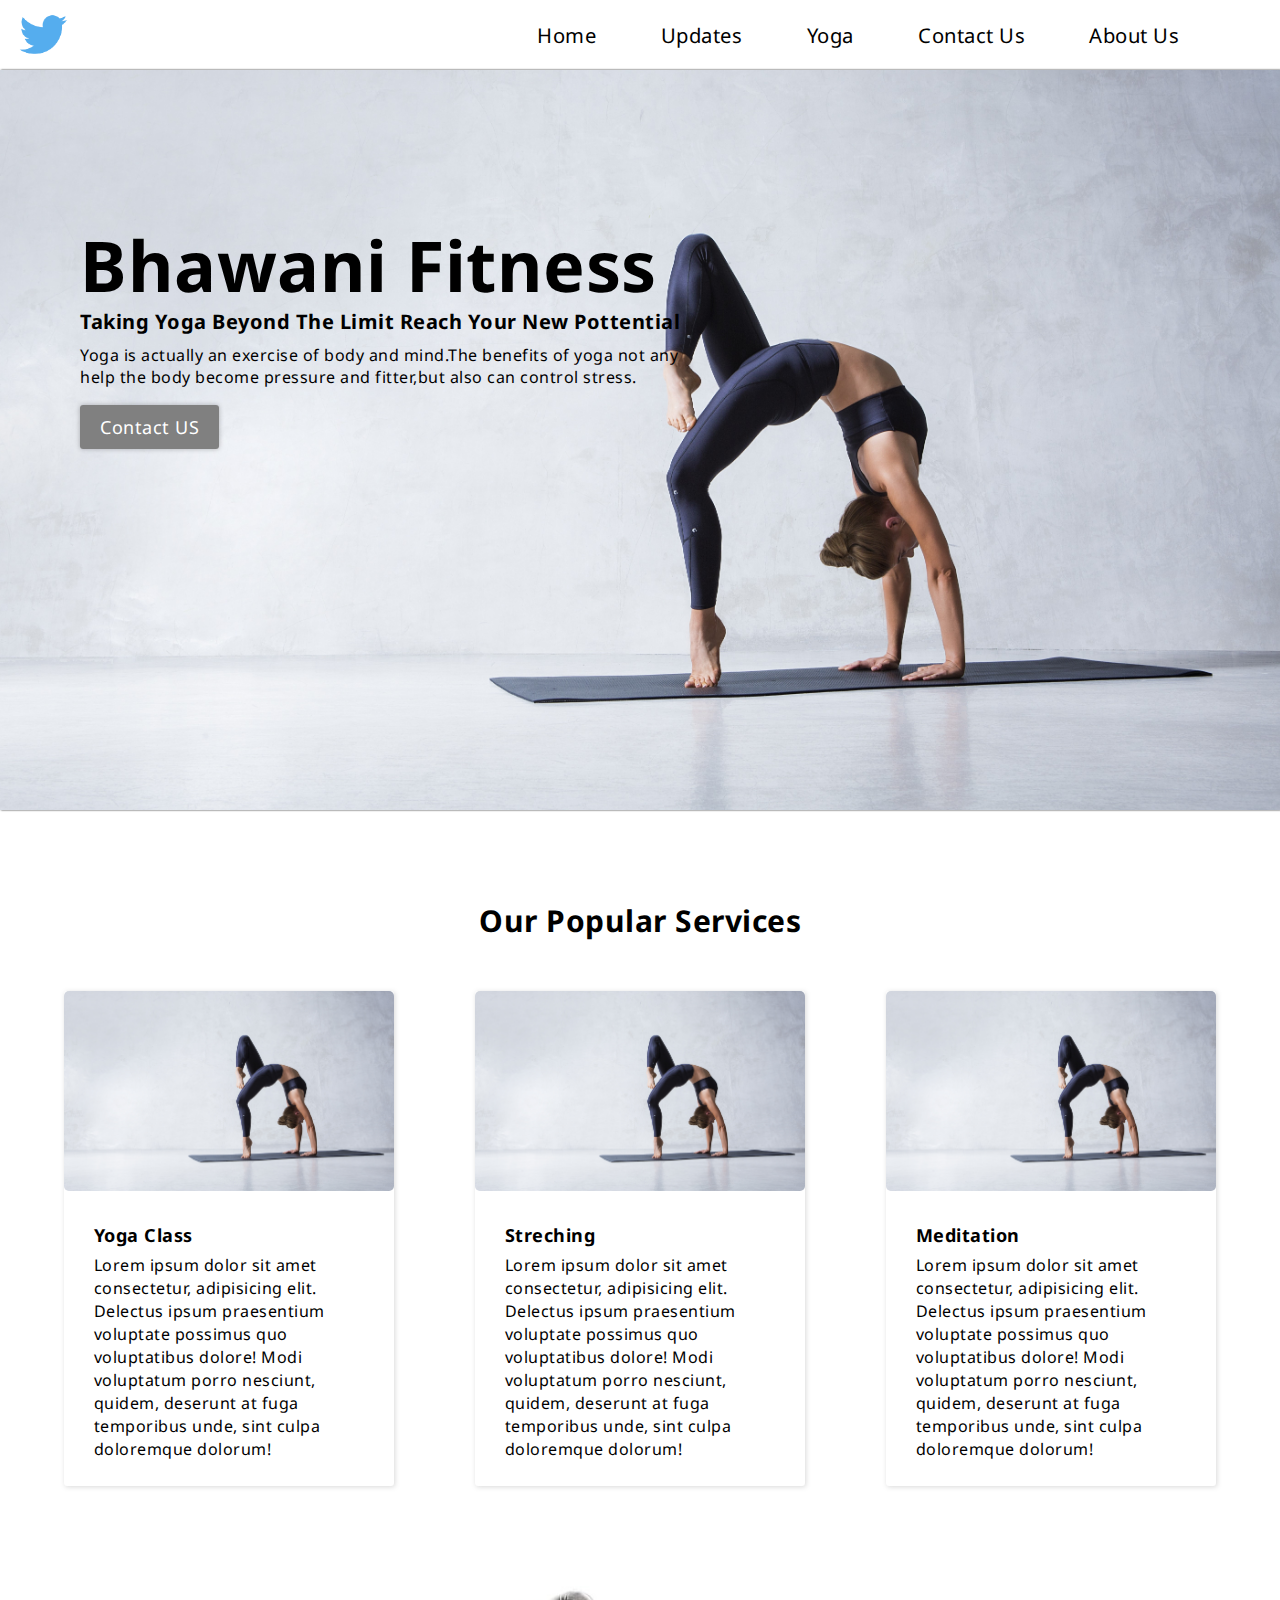
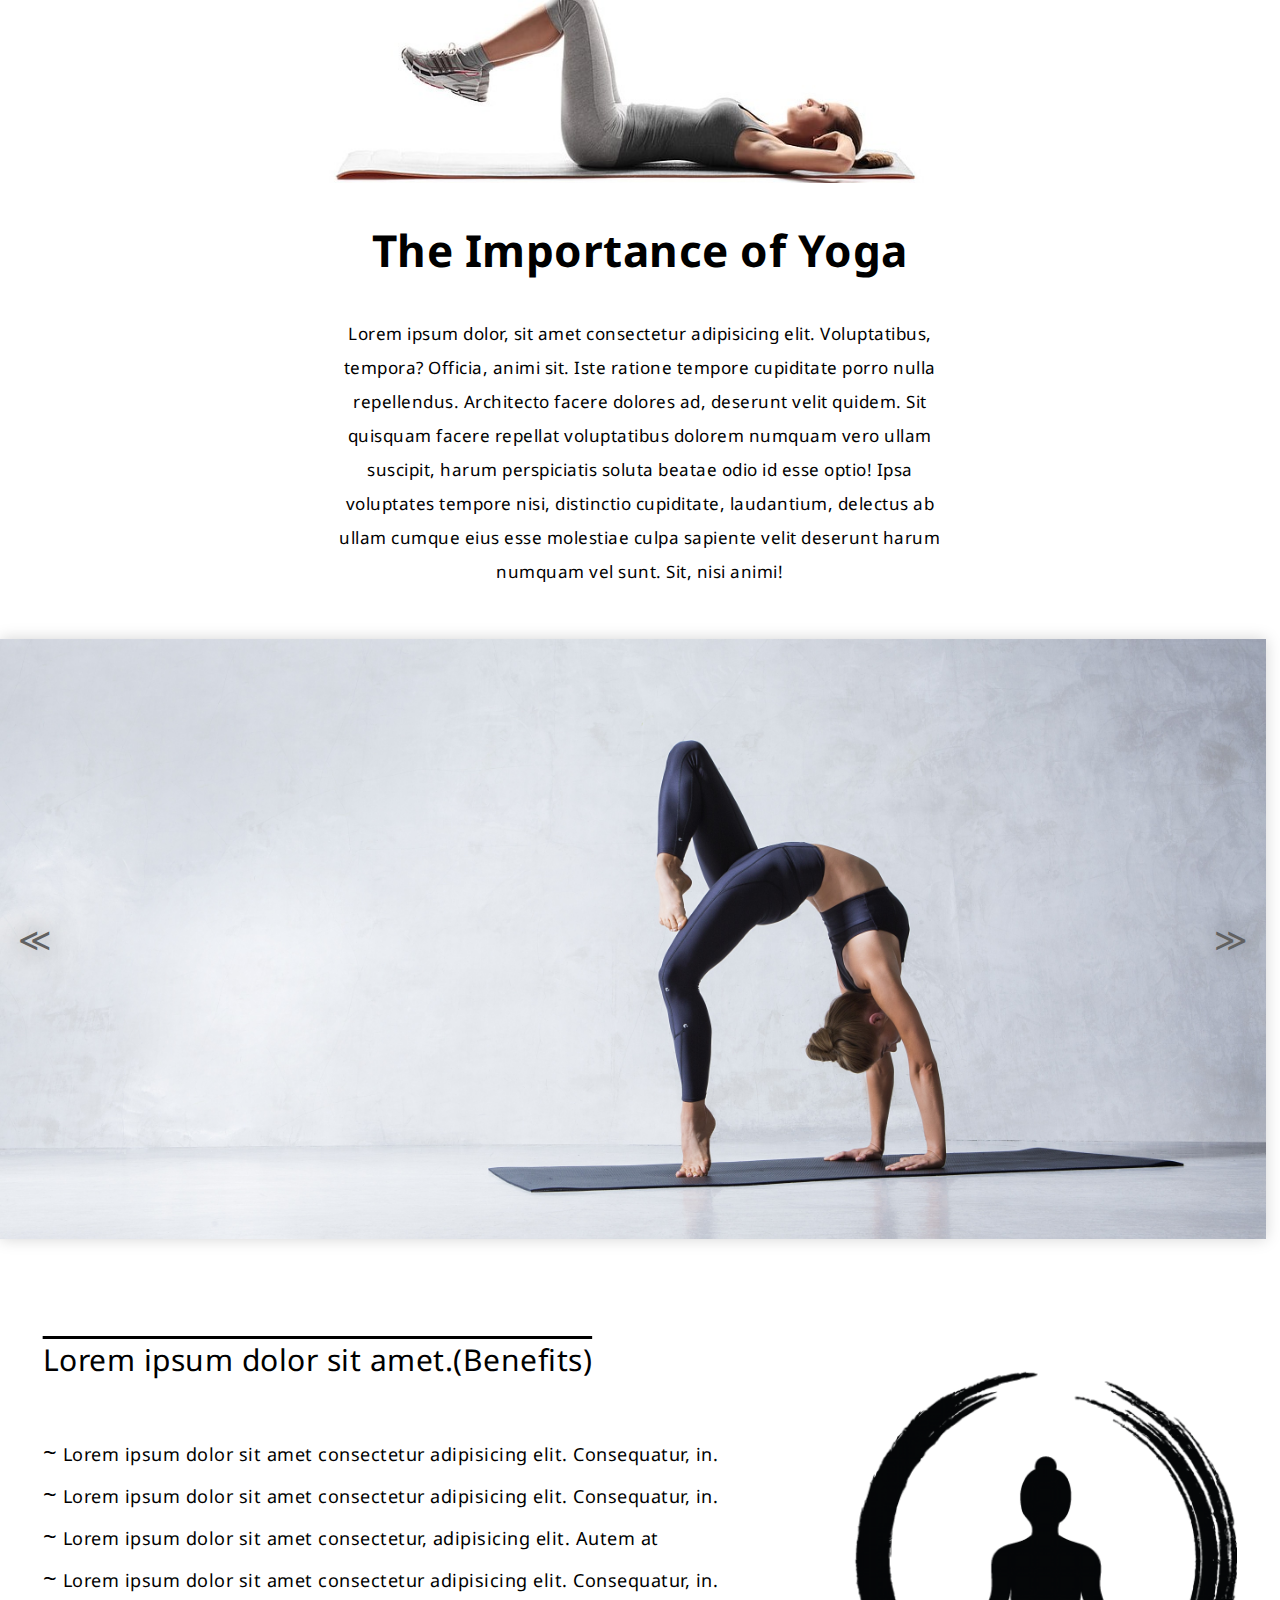
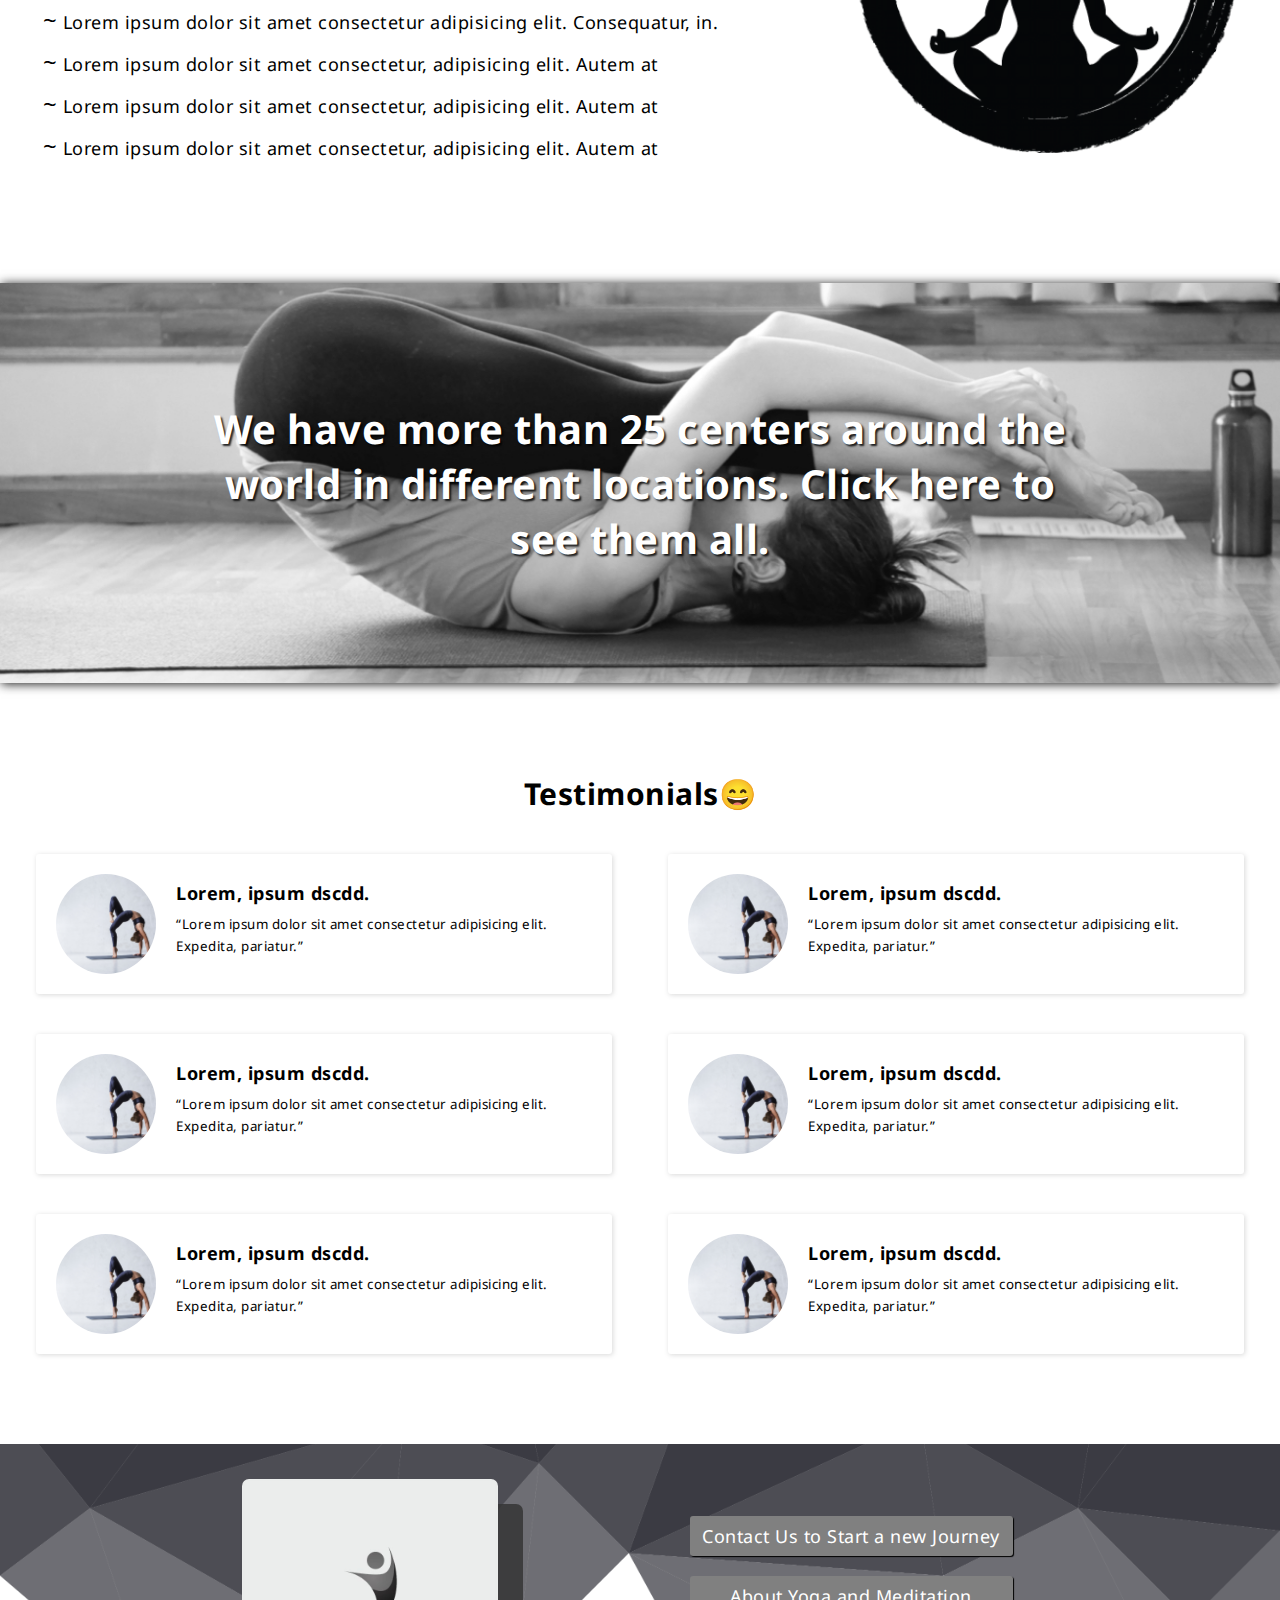
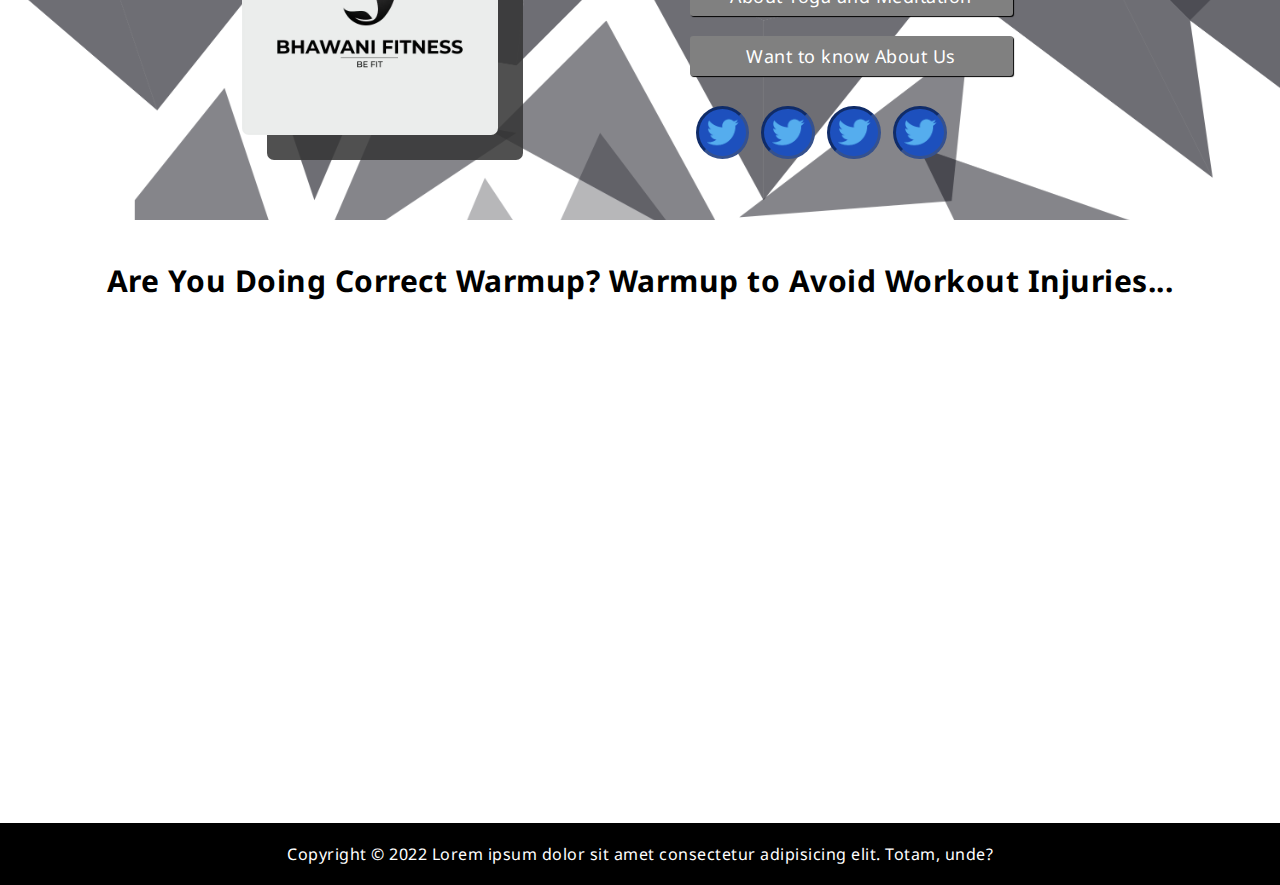
==== index.html @ 0463dc95 "first commit" ====
<!DOCTYPE html>
<html lang="en">
  <head>
    <meta charset="UTF-8" />
    <meta http-equiv="X-UA-Compatible" content="IE=edge" />
    <meta name="viewport" content="width=device-width, initial-scale=1.0" />
    <title>Bhawani Fitness | Home</title>
    <link rel="stylesheet" href="style.css" />
  </head>
  <body>
    <!-- navBar -->
    <nav class="nav">
      <img src="/images/logo.png" width="70" alt="logo" />
      <div class="nav-links">
        <a href="#">Home</a>
        <a href="/Posts/posts.html">Updates</a>
        <a href="/aboutyoga/aboutyoga.html">Yoga</a>
        <a href="/contactus/contactus.html">Contact Us</a>
        <a href="/aboutus/aboutus.html">About Us</a>
      </div>
      <img id="burger" src="/images/hamburger.png" alt="hamburger" />
    </nav>
    <!-- hero -->
    <section class="home-hero">
      <div class="home-hero-heading">
        <h2>Bhawani Fitness</h2>
        <h3>Taking Yoga Beyond The Limit Reach Your New Pottential</h3>
        <p>
          Yoga is actually an exercise of body and mind.The benefits of yoga not
          any help the body become pressure and fitter,but also can control
          stress.
        </p>
        <a href="/contactus/contactus.html">Contact US</a>
      </div>
    </section>
    <!-- services -->
    <section class="home-services">
      <h3>Our Popular Services</h3>
      <div class="home-services-boxes">
        <div class="home-service-box">
          <img src="/images/herox.jpg" alt="img" />
          <div>
            <h6>Yoga Class</h6>
            <p>
              Lorem ipsum dolor sit amet consectetur, adipisicing elit. Delectus
              ipsum praesentium voluptate possimus quo voluptatibus dolore! Modi
              voluptatum porro nesciunt, quidem, deserunt at fuga temporibus
              unde, sint culpa doloremque dolorum!
            </p>
          </div>
        </div>
        <div class="home-service-box">
          <img src="/images/herox.jpg" alt="img" />
          <div>
            <h6>Streching</h6>
            <p>
              Lorem ipsum dolor sit amet consectetur, adipisicing elit. Delectus
              ipsum praesentium voluptate possimus quo voluptatibus dolore! Modi
              voluptatum porro nesciunt, quidem, deserunt at fuga temporibus
              unde, sint culpa doloremque dolorum!
            </p>
          </div>
        </div>
        <div class="home-service-box">
          <img src="/images/herox.jpg" alt="img" />
          <div>
            <h6>Meditation</h6>
            <p>
              Lorem ipsum dolor sit amet consectetur, adipisicing elit. Delectus
              ipsum praesentium voluptate possimus quo voluptatibus dolore! Modi
              voluptatum porro nesciunt, quidem, deserunt at fuga temporibus
              unde, sint culpa doloremque dolorum!
            </p>
          </div>
        </div>
      </div>
    </section>
    <!-- img -->
    <img class="home-img-2" src="/images/yoga_home_1.jpg" alt="yoga" />
    <!-- About Yoga -->
    <section class="home-yoga">
      <div>
        <h1>The Importance of Yoga</h1>
        <p>
          Lorem ipsum dolor, sit amet consectetur adipisicing elit.
          Voluptatibus, tempora? Officia, animi sit. Iste ratione tempore
          cupiditate porro nulla repellendus. Architecto facere dolores ad,
          deserunt velit quidem. Sit quisquam facere repellat voluptatibus
          dolorem numquam vero ullam suscipit, harum perspiciatis soluta beatae
          odio id esse optio! Ipsa voluptates tempore nisi, distinctio
          cupiditate, laudantium, delectus ab ullam cumque eius esse molestiae
          culpa sapiente velit deserunt harum numquam vel sunt. Sit, nisi animi!
        </p>
      </div>
    </section>
    <!-- crousel -->
    <section class="home-crousel">
      <div id="slider">
        <ul id="slideWrap">
          <li><img src="/images/herox.jpg" alt="" /></li>
          <li><img src="/images/herox.jpg" alt="" /></li>
          <li><img src="/images/herox.jpg" alt="" /></li>
          <li><img src="/images/herox.jpg" alt="" /></li>
          <li><img src="/images/herox.jpg" alt="" /></li>
        </ul>
        <p id="prev" href="#">&#8810;</p>
        <p id="next" href="#">&#8811;</p>
      </div>
    </section>

    <section class="home-benefits">
      <div>
        <p>Lorem ipsum dolor sit amet.(Benefits)</p>
        <ul>
          <li>
            Lorem ipsum dolor sit amet consectetur adipisicing elit.
            Consequatur, in.
          </li>
          <li>
            Lorem ipsum dolor sit amet consectetur adipisicing elit.
            Consequatur, in.
          </li>
          <li>
            Lorem ipsum dolor sit amet consectetur, adipisicing elit. Autem at
          </li>
          <li>
            Lorem ipsum dolor sit amet consectetur adipisicing elit.
            Consequatur, in.
          </li>
          <li>
            Lorem ipsum dolor sit amet consectetur adipisicing elit.
            Consequatur, in.
          </li>
          <li>
            Lorem ipsum dolor sit amet consectetur, adipisicing elit. Autem at
          </li>
          <li>
            Lorem ipsum dolor sit amet consectetur, adipisicing elit. Autem at
          </li>
          <li>
            Lorem ipsum dolor sit amet consectetur, adipisicing elit. Autem at
          </li>
        </ul>
      </div>
      <img src="/images/benefits.png" alt="benefits" />
    </section>

    <div class="home-img-3">
      <p>
        We have more than 25 centers around the world in different locations.
        Click here to see them all.
      </p>
    </div>
    <!-- services -->
    <section class="home-testimonials">
      <h3>Testimonials😄</h3>
      <div class="home-testimonials-boxes">
        <div class="home-testimonial-box">
          <img src="/images/herox.jpg" alt="img" />
          <div>
            <h6>Lorem, ipsum dscdd.</h6>
            <q
              >Lorem ipsum dolor sit amet consectetur adipisicing elit.
              Expedita, pariatur.</q
            >
          </div>
        </div>
        <div class="home-testimonial-box">
          <img src="/images/herox.jpg" alt="img" />
          <div>
            <h6>Lorem, ipsum dscdd.</h6>
            <q
              >Lorem ipsum dolor sit amet consectetur adipisicing elit.
              Expedita, pariatur.</q
            >
          </div>
        </div>
        <div class="home-testimonial-box">
          <img src="/images/herox.jpg" alt="img" />
          <div>
            <h6>Lorem, ipsum dscdd.</h6>
            <q
              >Lorem ipsum dolor sit amet consectetur adipisicing elit.
              Expedita, pariatur.</q
            >
          </div>
        </div>
        <div class="home-testimonial-box">
          <img src="/images/herox.jpg" alt="img" />
          <div>
            <h6>Lorem, ipsum dscdd.</h6>
            <q
              >Lorem ipsum dolor sit amet consectetur adipisicing elit.
              Expedita, pariatur.</q
            >
          </div>
        </div>
        <div class="home-testimonial-box">
          <img src="/images/herox.jpg" alt="img" />
          <div>
            <h6>Lorem, ipsum dscdd.</h6>
            <q
              >Lorem ipsum dolor sit amet consectetur adipisicing elit.
              Expedita, pariatur.</q
            >
          </div>
        </div>
        <div class="home-testimonial-box">
          <img src="/images/herox.jpg" alt="img" />
          <div>
            <h6>Lorem, ipsum dscdd.</h6>
            <q
              >Lorem ipsum dolor sit amet consectetur adipisicing elit.
              Expedita, pariatur.</q
            >
          </div>
        </div>
      </div>
    </section>
    <!-- extra btns -->
    <div class="home-btn">
      <span>
        <img src="/images/logoo.JPG" alt="img" />
      </span>
      <div>
        <a href="/contactus/contactus.html"
          >Contact Us to Start a new Journey</a
        >
        <a href="aboutyoga/aboutyoga.html">About Yoga and Meditation</a>
        <a href="aboutyoga/aboutyoga.html">Want to know About Us</a>
        <div>
          <a href="#"><img src="/images/logo.png" alt="" /></a>
          <a href="#"><img src="/images/logo.png" alt="" /></a>
          <a href="#"><img src="/images/logo.png" alt="" /></a>
          <a href="#"><img src="/images/logo.png" alt="" /></a>
        </div>
      </div>
    </div>
    <!-- iframe -->
    <section class="home-iframe">
      <h5>Are You Doing Correct Warmup? Warmup to Avoid Workout Injuries...</h5>
      <iframe
        src="https://www.youtube.com/embed/GMxIeb78nak"
        title="YouTube video player"
        frameborder="0"
        allow="accelerometer; autoplay; clipboard-write; encrypted-media; gyroscope; picture-in-picture"
        allowfullscreen
      ></iframe>
    </section>
    <!-- footer -->
    <footer class="home-footer">
      Copyright © 2022 Lorem ipsum dolor sit amet consectetur adipisicing elit.
      Totam, unde?
    </footer>
    <script src="script.js"></script>
  </body>
</html>
---- style.css ----
@import url("https://fonts.googleapis.com/css2?family=Noto+Sans&display=swap");
* {
  margin: 0;
  padding: 0;
  font-family: "Noto Sans", sans-serif;
  letter-spacing: 0.5px;
  box-sizing: border-box;
}
a {
  text-decoration: none;
  color: black;
}
img {
  display: block;
}
.nav {
  padding: 4px 8px;
  display: flex;
  height: 70px;
  align-items: center;
  justify-content: space-between;
}
#burger {
  display: none;
  width: 31px;
  z-index: 5;
  transition: all 0.4s ease-in-out;
  margin-right: 10px;
}
.nav-links {
  margin-right: 5%;
  z-index: 4;
  /* display: flex;
  justify-content: space-between; */
  width: max-content;
  font-size: 20.2px;
}
.nav-links > a {
  margin: 0 2.3vw;
}

.home-hero {
  width: 100%;
  height: calc(90vh - 70px);
  background-image: url("./images/herox.jpg");
  box-shadow: 1px 0 2px rgba(0, 0, 0, 0.841);
  background-position: center;
  background-repeat: no-repeat;
  background-size: cover;
}
.home-hero-heading {
  margin-left: 80px;
  width: min-content;
  padding-top: 18vh;
}
/* heading */
.home-hero-heading > h2 {
  font-size: 70px;
  line-height: 67px;
  width: max-content;
  margin-bottom: 1vh;
}
.home-hero-heading > h3 {
  font-size: 20px;
  width: max-content;
  margin-bottom: 1vh;
}
.home-hero-heading > p {
  font-size: 16px;
  margin: 8px 0;
  margin-bottom: 3vh;
}
.home-hero-heading > a,
.home-btn > div > a {
  padding: 10px 20px;
  box-shadow: 0 0 5px rgba(0, 0, 0, 0.267);
  background-color: gray;
  color: white;
  font-size: large;
  border-radius: 3px;
}
/* our servies */
.home-services {
  width: 100%;
  display: flex;
  margin: 70px 0;
  flex-direction: column;
  align-items: center;
}
.home-services > h3 {
  font-size: 30px;
  margin: 20px 0;
}
.home-services-boxes {
  display: flex;
  width: 73%;
  justify-content: space-between;
}
.home-service-box {
  width: 330px;
  border-radius: 3px;
  margin: 30px 0;
  box-shadow: 1px 1px 5px rgba(128, 128, 128, 0.301);
  /* border: 2px solid gray; */
}
.home-service-box > div {
  padding: 25px 9%;
}
.home-service-box > img {
  width: 100%;
  height: 200px;
  object-fit: cover;
  border-radius: 5px;
}
.home-service-box > div > h6 {
  font-size: 18px;
  margin: 7px 0;
}
.home-service-box > div > p {
  line-height: 23px;
}

/* about yoga */
.home-yoga {
  margin: auto;
  /* background: rgb(41, 41, 41);
  background: linear-gradient(
    21deg,
    rgba(51, 51, 51, 0.726) 10%,
    rgba(246, 246, 246, 0.781) 100%
  ); */
  width: 100%;
  /* border-radius: 8px; */
  line-height: 34px;
  text-align: center;
}
.home-yoga > div {
  margin: 0 auto;
  padding: 50px 0;
  width: 48%;
}
.home-yoga > div > h1 {
  font-size: 44px;
  /* width: max-content; */
  padding-bottom: 20px;
  /* border-bottom: 2px solid black; */
  margin-bottom: 30px;
}
.home-yoga > div > p {
  font-size: 17px;
}
.home-img-2 {
  width: 50%;
  margin: auto;
}
/* crousel */
.home-crousel {
  width: 98.9vw;
}
#slider {
  position: relative;
  width: 100%;
  height: 600px;
  object-fit: cover;

  overflow: hidden;
  box-shadow: 0 0 15px rgba(0, 0, 0, 0.171);
}
#slider ul {
  position: relative;
  list-style: none;
  height: 100%;
  width: max-content;
  padding: 0;
  margin: 0;
  transition: all 750ms ease;
  left: 0;
}
#slider ul li {
  position: relative;
  height: 100%;

  float: left;
}
#slider ul li img {
  height: 600px;
  width: 98.9vw;
  object-fit: cover;
}
#slider #prev,
#slider #next {
  width: 50px;
  line-height: 50px;
  text-align: center;
  color: rgb(97, 97, 97);
  text-decoration: none;
  position: absolute;
  top: 50%;
  border-radius: 50%;
  font-size: 2rem;
  text-shadow: 0 0 30px rgba(0, 0, 0, 0.6);
  transform: translateY(-50%);
  transition: all 150ms ease;
}
#slider #prev {
  left: 10px;
}
#slider #next {
  right: 10px;
}

#slider #prev:hover,
#slider #next:hover {
  color: white;
  background-color: rgba(0, 0, 0, 0.5);
  text-shadow: 0;
}

/* benefits */
.home-benefits {
  display: flex;
  /* color: white;
  text-shadow: 1px 1px 8px rgba(0, 0, 0, 0.775);
  background: rgb(41, 41, 41);
  background: linear-gradient(
    21deg,
    rgba(41, 41, 41, 0.753) 18%,
    rgba(246, 246, 246, 1) 100%
  ); */
  align-items: center;
  justify-content: space-evenly;
  padding: 100px 0;
}
.home-benefits > img {
  width: 30vw;
}
.home-benefits > div > p {
  font-size: 30px;
  /* font-weight: 900; */
  width: max-content;
  padding-bottom: 12px;
  margin-bottom: 40px;
  text-decoration: overline;
  /* border-bottom: 2px solid black; */
}
.home-benefits > div {
  width: 60%;
}
.home-benefits > div > ul {
  margin: 15px 0;
  font-size: large;
  line-height: 40px;
  list-style: none;
}
/* .home-benefits > div > ul > li {
  font-family:;
} */
.home-benefits > div > ul > li::before {
  content: "~";
  font-size: x-large;
  /* color: rgb(255, 255, 255); */
  /* text-shadow: 1.2px 1px 3px black; */
}

/* our servies */
.home-testimonials {
  width: 100%;
  display: flex;
  margin: 70px 0;
  flex-direction: column;
  align-items: center;
}
.home-testimonials > h3 {
  font-size: 30px;
  margin: 20px 0;
}
.home-testimonial-box > div > q {
  font-size: smaller;
}
.home-testimonials-boxes {
  flex-wrap: wrap;
  width: 100%;
  justify-content: space-evenly;
  display: flex;
  margin: auto;
}
.home-testimonial-box {
  border-radius: 3px;
  display: flex;
  width: 30%;
  /* align-items: center; */
  margin: 20px;
  box-shadow: 1px 1px 5px rgba(128, 128, 128, 0.301);
  /* border: 2px solid gray; */
  padding: 20px;
}

.home-testimonial-box > img {
  width: 100px;
  height: 100px;
  margin-right: 20px;
  object-fit: cover;
  border-radius: 50%;
}
.home-testimonial-box > div > h6 {
  font-size: 18px;
  margin: 7px 0;
}
.home-testimonial-box > div > p {
  line-height: 23px;
}

.home-iframe {
  display: flex;
  margin-top: 30px;
  flex-direction: column;
  align-items: center;
  width: 100%;
}
.home-iframe > h5 {
  font-size: 30px;
  padding: 10px 0;
  /* color: white; */
  /* text-shadow: 2px 2px 5px rgba(0, 0, 0, 0.603); */
  width: 100%;
  text-align: center;
  /* background-color: gray; */
}
.home-iframe > iframe {
  width: 60vw;
  margin: 40px 0;
  height: 33.75vw;
}
/* btn */
.home-btn {
  width: 100%;
  display: flex;
  align-items: center;
  justify-content: center;
  padding: 60px 0;
  background-position: center;
  background-repeat: no-repeat;
  background-size: cover;
  background-color: rgba(255, 255, 255, 0.925);
  background-blend-mode: luminosity;
  background-image: url("./images/home_bg_2.png");
}
.home-btn > span {
  background-color: rgba(54, 54, 54, 0.87);
  border-radius: 7px;
  width: min-content;
  margin-right: 13%;
}
.home-btn > div {
  display: flex;
  flex-direction: column;
}
.home-btn > div > a {
  margin: 10px 0;
  box-shadow: 1px 1px 1px black;
  text-align: center;
  padding: 8px 1vw;
  font-size: 1.4vw;
}
.home-btn > div > div > a {
  /* box-shadow: 0 0 5px rgba(0, 0, 0, 0.967); */
  border: 3px inset rgba(0, 0, 0, 0.445);
  background-color: rgb(29, 80, 189);
  border-radius: 50%;
  margin: 0 6px;
  width: 4.2vw;
}
.home-btn > div > div > a > img {
  width: 100%;
}
.home-btn > div > div {
  display: flex;
  margin-top: 20px;
}

.home-btn > span > img {
  width: 20vw;
  border-radius: 7px;
  bottom: 2vw;
  right: 2vw;
  position: relative;
}
.home-footer {
  color: white;
  padding: 20px 0;
  text-align: center;
  background-color: black;
}
.home-img-3 {
  background-image: url("./images/home_yoga_3.jpg");
  height: 400px;
  box-shadow: 1px 1px 10px rgba(0, 0, 0, 0.911);
  width: 100%;
  display: flex;
  align-items: center;
  justify-content: center;
  font-size: 40px;
  background-repeat: no-repeat;
  background-position: center;
  background-size: cover;
  margin-bottom: 60px;
}
.home-img-3 > p {
  text-align: center;
  color: white;
  text-shadow: 2px 2px 2px rgba(0, 0, 0, 0.842);
  font-weight: 700;
  width: 70%;
}
@media screen and (max-width: 1500px) {
  .home-services-boxes {
    width: 80%;
  }
}
@media screen and (max-width: 1300px) {
  .home-services-boxes {
    width: 90%;
  }
  .home-testimonial-box {
    width: 45%;
  }
}
@media screen and (max-width: 1140px) {
  .home-services-boxes {
    width: 98%;
  }
  #slider ul li img {
    height: 500px;
  }
  #slider {
    height: 500px;
  }
}
@media screen and (max-width: 1050px) {
  .home-yoga > div {
    width: 60%;
  }
  .home-hero-heading {
    margin-left: 40px;
    width: 45%;
  }
  .home-benefits > img {
    display: none;
  }
  .home-benefits > div {
    width: 90%;
  }
  /* our servies */

  .home-services-boxes {
    width: 96%;
  }
  .home-service-box {
    width: 280px;
  }
}
@media screen and (max-width: 900px) {
  .home-yoga > div {
    width: 60%;
  }
  .home-benefits > img {
    display: none;
  }
  .home-benefits > div {
    width: 90%;
  }
  /* our servies */
  .home-services {
    width: 100%;
    margin: 20px 0;
  }
  .home-services > h3 {
    font-size: 22.5px;
    margin: 20px 0;
  }
  .home-services-boxes {
    width: 93%;
    flex-direction: column;
    justify-content: unset;
  }
  .home-service-box {
    width: 100%;
    display: flex;
    align-items: center;
    margin: 17px 0;
    height: 100%;
  }
  .home-service-box > div {
    padding: 3%;
  }
  .home-service-box > img {
    width: 30%;
    height: 30%;
    border-radius: 5px;
  }
  .home-service-box > div > h6 {
    font-size: 18px;
    margin: 7px 0;
  }
  .home-service-box > div > p {
    line-height: 23px;
    font-size: 14px;
  }
}
@media screen and (max-width: 850px) {
  .nav {
    padding: 3px 6px;
    height: 55px;
    width: 100%;

    position: absolute; /* top: 0; */
    /* position: fixed; */
  }
  #burger {
    position: relative;
    display: block;
  }
  .nav > img {
    width: 55px;
  }
  .nav-links {
    position: fixed;
    top: 0;
    margin: 0;
    padding-top: 55px;
    background-color: rgba(173, 173, 173, 0.952);
    width: 50%;
    height: 100vh;
    right: 0;
    display: flex;
    line-height: 40px;
    transform: translateX(100%);
    transition: all 0.4s ease-in-out;
    flex-direction: column;
  }
  .nav-links > a {
    padding: 10px 10px;
    width: 100%;
    color: white;
    text-shadow: 1.3px 1.3px 2px black;
    margin: 0;
    border-bottom: 2px solid black;
  }
  .home-hero {
    height: calc(90vh - 55px);
  }
  .home-hero-heading {
    width: min-content;
    padding-top: 20vh;
  }
  /* heading */
  .home-hero-heading > h2 {
    font-size: 40px;
    width: max-content;
    line-height: 40px;
  }
  .home-hero-heading > h3 {
    font-size: 14px;
    margin-bottom: 10px;
  }
  .home-hero-heading > p {
    font-size: 12px;
    margin-bottom: 20px;
  }
  .home-hero-heading > a,
  .home-btn > div > a {
    padding: 5px 10px;
    font-size: medium;
    border-radius: 2px;
  }
  #slider ul li img {
    width: 100vw;
  }
  .home-crousel {
    width: 100vw;
  }
  /* about yoga */
  .home-yoga {
    line-height: 30px;
  }
  .home-yoga > div {
    padding: 30px 0;
    width: 68%;
  }
  .home-yoga > div > h1 {
    font-size: 34px;
    padding-bottom: 0;
    margin-bottom: 30px;
  }
  .home-yoga > div > p {
    font-size: 15.5px;
  }
  /* benefits */
  .home-benefits {
    padding: 40px 0;
  }
  .home-benefits > div > p {
    font-size: 22px;
    padding-bottom: 6px;
    margin-bottom: 20px;
  }
  .home-benefits > div {
    width: 94%;
  }
  .home-benefits > div > ul {
    margin: 15px 0;
    font-size: 17px;
    line-height: 32px;
  }
  .home-benefits > div > ul > li::before {
    font-size: large;
  }

  #slider ul li img {
    height: 400px;
  }
  #slider {
    height: 400px;
  }
  /* testimonials */
  .home-testimonials {
    margin-top: 20px;
  }
  .home-testimonials > h3 {
    font-size: 26px;
  }
  .home-testimonial-box > div > q {
    font-size: small;
  }
  .home-testimonial-box {
    border-radius: 3px;
    display: flex;
    width: 44%;
    align-items: center;
    margin: 12px 0;
    padding: 14px;
  }

  .home-testimonial-box > img {
    width: 70px;
    height: 70px;
  }
  .home-testimonial-box > div > h6 {
    font-size: 15px;
    margin: 5px 0;
  }
  .home-testimonial-box > div > p {
    line-height: 22px;
  }
  .home-iframe {
    margin-top: 30px;
  }
  .home-iframe > h5 {
    font-size: 18px;
  }
  .home-iframe > iframe {
    width: 70vw;
    margin: 30px 0;
    height: 39.37vw;
  }
  /* btn */
  .home-btn {
    padding: 20px 0;
  }
  .home-btn > span {
    margin-right: 13%;
  }
  .home-btn > div > a {
    margin: 5px 0;
    padding: 4px 1vw;
    font-size: 2vw;
  }
  .home-btn > div > div > a {
    width: 6vw;
  }
  .home-btn > div > div {
    margin-top: 5px;
  }
  .home-btn > span > img {
    width: 25vw;
  }
  .home-footer {
    font-size: small;
    padding: 7px;
  }
  .home-img-3 {
    background-image: url("./images/home_yoga_3.jpg");
    height: 200px;
    font-size: 20px;
    margin-bottom: 0;
  }
}
@media screen and (max-width: 700px) {
  .home-benefits > div > ul {
    font-size: 14px;
    line-height: 26px;
  }
  .home-hero {
    height: calc(80vh - 55px);
  }
  .home-hero-heading {
    display: flex;
    width: 100%;
    margin-left: 0;
    align-items: center;
    flex-direction: column;
    padding-top: 80px;
    text-shadow: 1px 1px 5px rgb(255, 255, 255);
  }
  /* heading */
  .home-hero-heading > h2 {
    font-size: 40px;
    width: max-content;
    line-height: 35px;
  }
  .home-hero-heading > h3 {
    font-size: 14px;
    /* background-color: gra; */
    margin-bottom: 10px;
  }
  .home-hero-heading > p {
    display: none;
  }
  .home-hero-heading > a {
    display: none;
  }
}
@media screen and (max-width: 600px) {
  /* testimonials */
  .nav-links {
    width: 80%;
  }
  .home-testimonials > h3 {
    font-size: 23px;
  }
  .home-testimonial-box {
    border-radius: 3px;
    display: flex;
    width: 90%;
  }
  .home-yoga {
    line-height: 25px;
  }
  .home-yoga > div {
    padding: 20px 0;
    width: 70%;
  }
  .home-yoga > div > h1 {
    font-size: 27px;
    margin-bottom: 20px;
  }
  .home-yoga > div > p {
    font-size: 14px;
  }
  /* benefits */
  .home-benefits {
    padding: 40px 0;
  }
  .home-benefits > div > p {
    font-size: 15px;
    margin-bottom: 15px;
  }
  .home-benefits > div {
    width: 96%;
  }
  .home-benefits > div > ul {
    font-size: 13px;
    line-height: 26px;
  }
  .home-benefits > div > ul > li::before {
    font-size: medium;
  }

  #slider ul li img {
    height: 350px;
  }
  #slider {
    height: 350px;
  }
  .home-footer {
    font-size: x-small;
    padding: 7px;
  }
  .home-img-3 {
    height: 200px;
    font-size: 16px;
  }
}
@media screen and (max-width: 430px) {
  .home-hero {
    height: calc(75vh - 55px);
  }
  .home-hero-heading {
    padding-top: 120px;
    text-align: center;
  }
  .home-hero-heading > h3 {
    width: 100%;
    text-align: center;
  }
  /* our servies */
  .home-services {
    margin: 10px 0;
  }
  #slider #prev,
  #slider #next {
    font-size: 18px;
    width: 25px;
    line-height: 25px;
  }
  #slider #prev {
    left: 0;
  }
  #slider #next {
    right: 0;
  }
  .home-services > h3 {
    font-size: 18px;
    margin: 10px 0;
  }
  .home-services-boxes {
    width: 95%;
  }
  .home-service-box {
    display: block;
  }
  .home-service-box > img {
    width: 100%;
  }
  .home-service-box > div > h6 {
    font-size: 17px;
    margin: 5px 0;
  }
  .home-service-box > div > p {
    line-height: 21px;
    font-size: 12px;
  }
  /* about yoga */
  .home-yoga > div {
    width: 95%;
  }
  .home-yoga > div > h1 {
    font-size: 20px;
    margin-top: 20px;
  }
  .home-yoga > div > p {
    font-size: 13.5px;
    line-height: 20px;
    margin-bottom: 15px;
  }
  /* benefits */
  .home-benefits > div > p {
    font-size: 14.8px;
  }
  .home-benefits > div > ul > li {
    line-height: 20px;
    margin: 10px 0;
  }
  .home-benefits > div > ul > li::before {
    font-size: large;
  }
  #slider ul li img {
    height: 280px;
  }
  #slider {
    height: 280px;
  }
  .home-testimonial-box {
    width: 96%;
  }
  .home-iframe {
    margin-top: 30px;
  }
  .home-iframe > h5 {
    font-size: 18px;
  }
  .home-iframe > iframe {
    width: 70vw;
    margin: 30px 0;
    height: 39.37vw;
  }
  /* btn */
  .home-btn {
    margin-top: -40px;
    padding: 20px 0;
  }
  .home-btn > span {
    margin-right: 4%;
  }
  .home-btn > div > a {
    padding: 4px 2vw;
    font-size: 3.3vw;
  }
  .home-btn > div > div {
    margin-top: 5px;
  }
  .home-btn > span > img {
    width: 30vw;
  }
  .home-btn > div > div > a {
    width: 9.5vw;
  }
  .home-footer {
    font-size: small;
    padding: 7px;
  }
}
@media screen and (max-width: 450px) {
  .home-footer {
    font-size: 6px;
  }
}
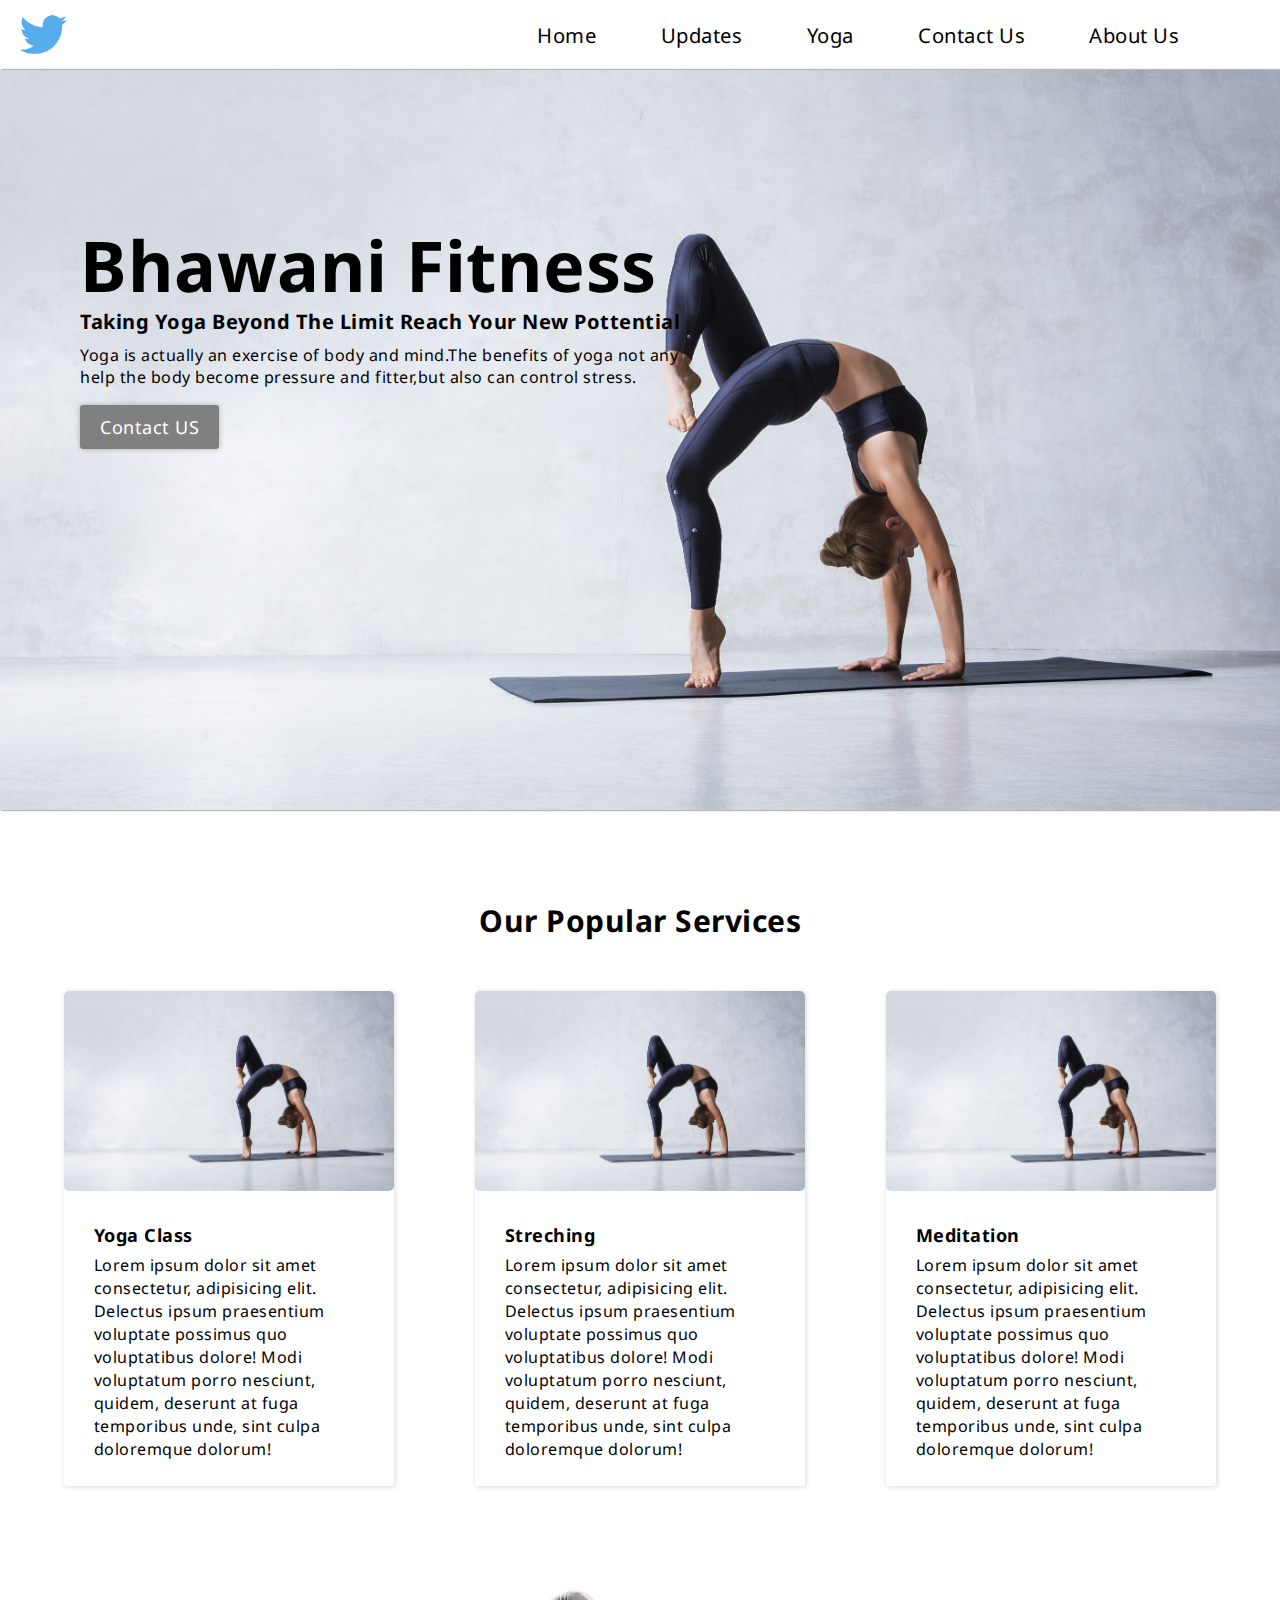
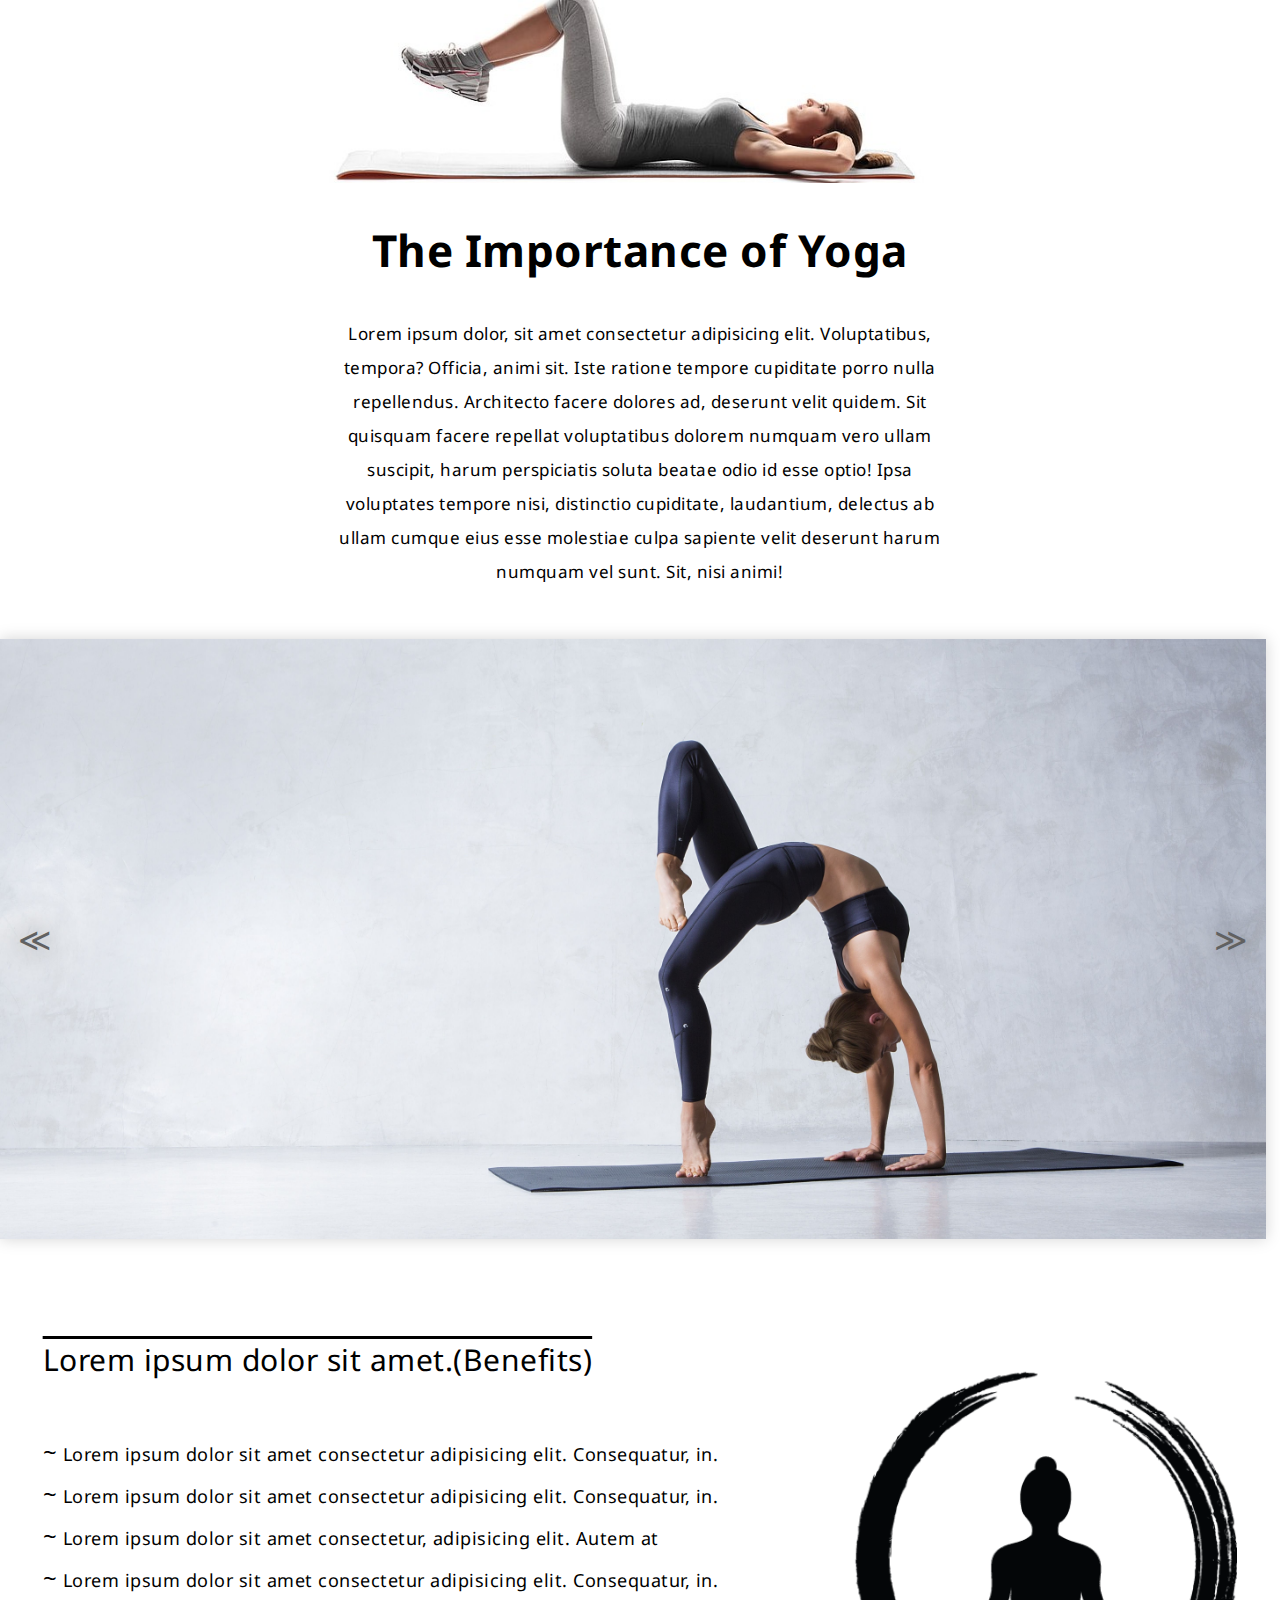
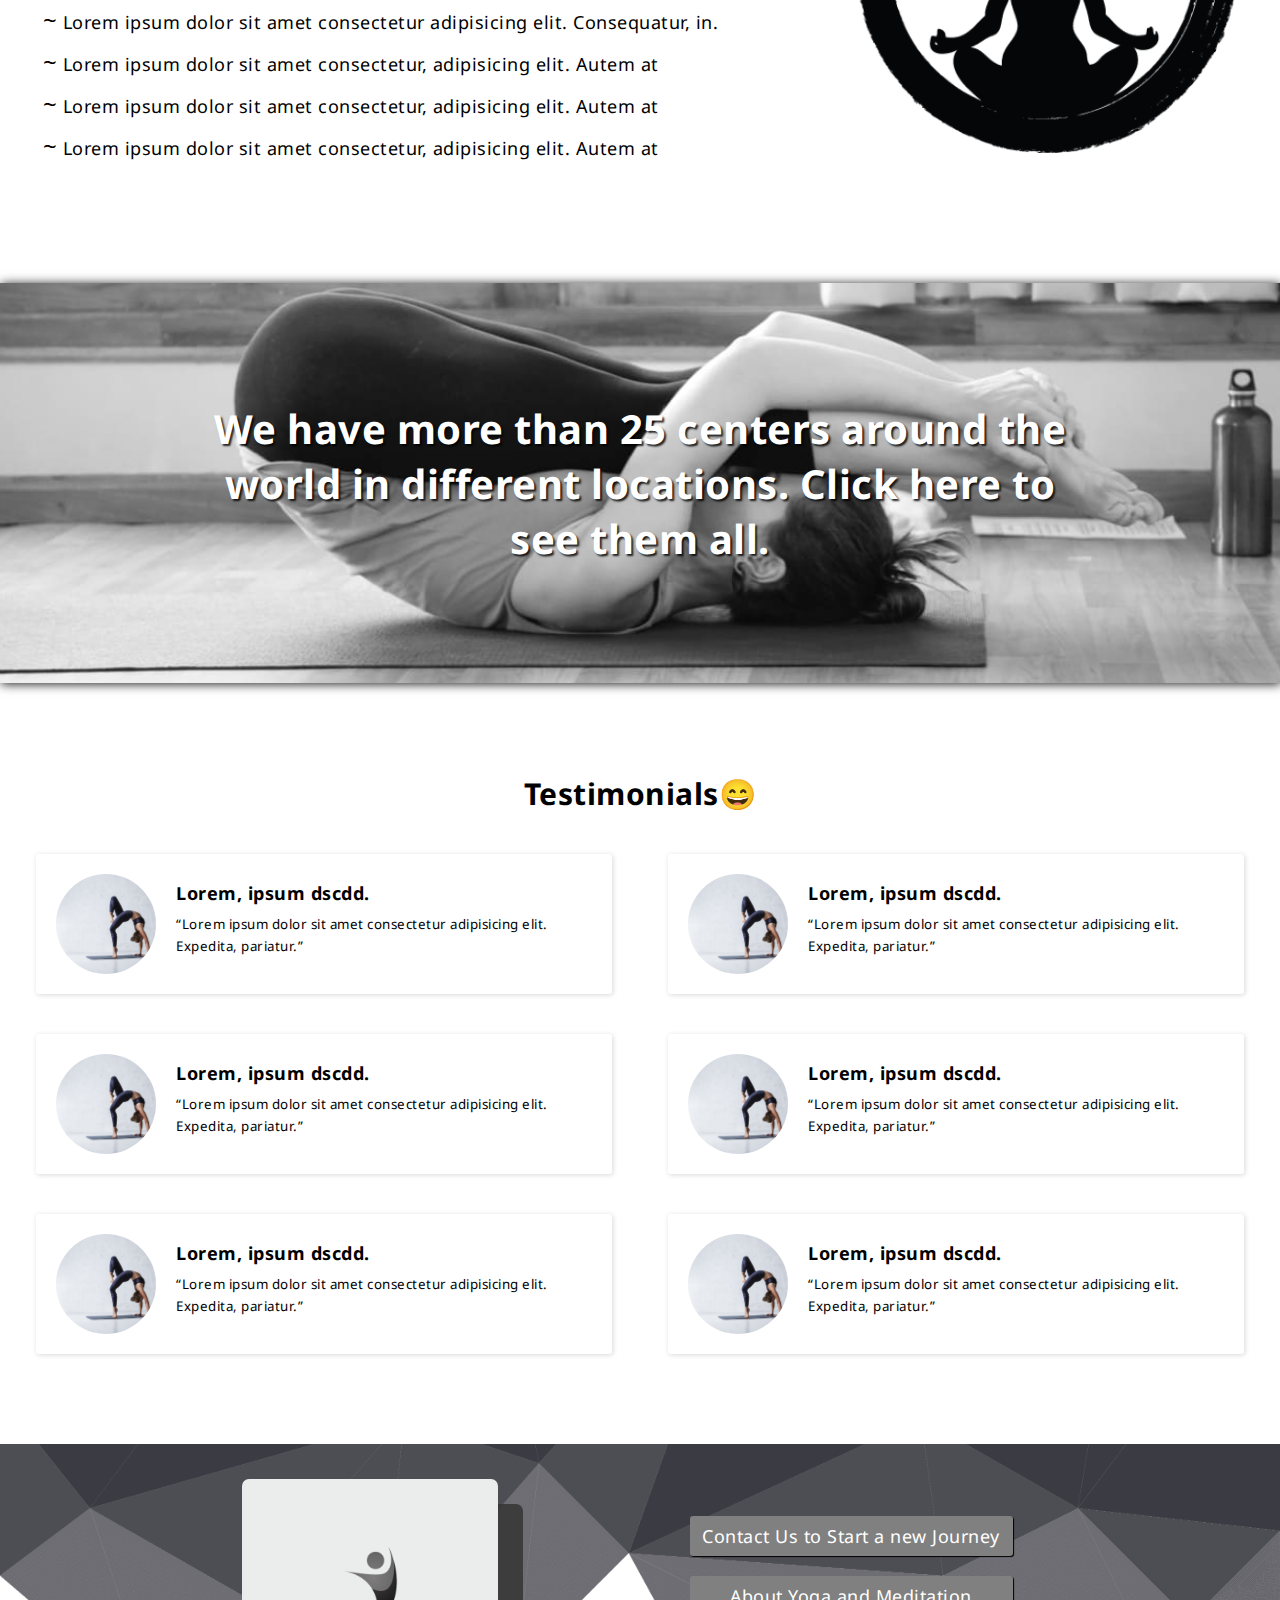
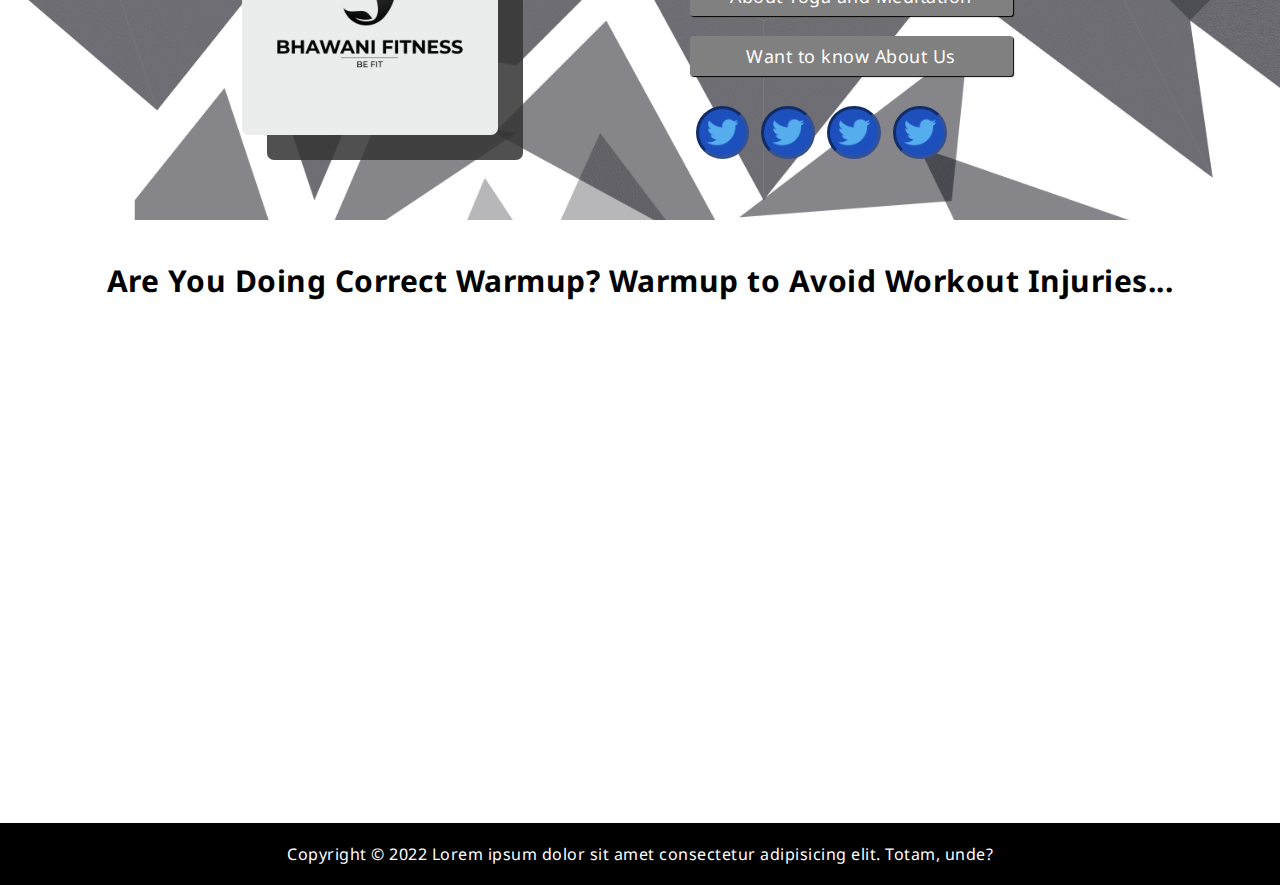
==== commit b9bad12f: "final" ====
--- a/index.html
+++ b/index.html
@@ -5,20 +5,21 @@
     <meta http-equiv="X-UA-Compatible" content="IE=edge" />
     <meta name="viewport" content="width=device-width, initial-scale=1.0" />
     <title>Bhawani Fitness | Home</title>
+    <link rel="icon" type="image/x-icon" href="./images/logoo.JPG">
     <link rel="stylesheet" href="style.css" />
   </head>
   <body>
     <!-- navBar -->
     <nav class="nav">
-      <img src="/images/logo.png" width="70" alt="logo" />
+      <img src="./images/logo.png" width="70" alt="logo" />
       <div class="nav-links">
         <a href="#">Home</a>
-        <a href="/Posts/posts.html">Updates</a>
-        <a href="/aboutyoga/aboutyoga.html">Yoga</a>
-        <a href="/contactus/contactus.html">Contact Us</a>
-        <a href="/aboutus/aboutus.html">About Us</a>
-      </div>
-      <img id="burger" src="/images/hamburger.png" alt="hamburger" />
+        <a href="./Posts/posts.html">Updates</a>
+        <a href="./aboutyoga/aboutyoga.html">Yoga</a>
+        <a href="./contactus/contactus.html">Contact Us</a>
+        <a href="./aboutus/aboutus.html">About Us</a>
+      </div>
+      <img id="burger" src="./images/hamburger.png" alt="hamburger" />
     </nav>
     <!-- hero -->
     <section class="home-hero">
@@ -30,7 +31,7 @@
           any help the body become pressure and fitter,but also can control
           stress.
         </p>
-        <a href="/contactus/contactus.html">Contact US</a>
+        <a href="./contactus/contactus.html">Contact US</a>
       </div>
     </section>
     <!-- services -->
@@ -38,7 +39,7 @@
       <h3>Our Popular Services</h3>
       <div class="home-services-boxes">
         <div class="home-service-box">
-          <img src="/images/herox.jpg" alt="img" />
+          <img src="./images/herox.jpg" alt="img" />
           <div>
             <h6>Yoga Class</h6>
             <p>
@@ -50,7 +51,7 @@
           </div>
         </div>
         <div class="home-service-box">
-          <img src="/images/herox.jpg" alt="img" />
+          <img src="./images/herox.jpg" alt="img" />
           <div>
             <h6>Streching</h6>
             <p>
@@ -62,7 +63,7 @@
           </div>
         </div>
         <div class="home-service-box">
-          <img src="/images/herox.jpg" alt="img" />
+          <img src="./images/herox.jpg" alt="img" />
           <div>
             <h6>Meditation</h6>
             <p>
@@ -76,7 +77,7 @@
       </div>
     </section>
     <!-- img -->
-    <img class="home-img-2" src="/images/yoga_home_1.jpg" alt="yoga" />
+    <img class="home-img-2" src="./images/yoga_home_1.jpg" alt="yoga" />
     <!-- About Yoga -->
     <section class="home-yoga">
       <div>
@@ -97,11 +98,11 @@
     <section class="home-crousel">
       <div id="slider">
         <ul id="slideWrap">
-          <li><img src="/images/herox.jpg" alt="" /></li>
-          <li><img src="/images/herox.jpg" alt="" /></li>
-          <li><img src="/images/herox.jpg" alt="" /></li>
-          <li><img src="/images/herox.jpg" alt="" /></li>
-          <li><img src="/images/herox.jpg" alt="" /></li>
+          <li><img src="./images/herox.jpg" alt="" /></li>
+          <li><img src="./images/herox.jpg" alt="" /></li>
+          <li><img src="./images/herox.jpg" alt="" /></li>
+          <li><img src="./images/herox.jpg" alt="" /></li>
+          <li><img src="./images/herox.jpg" alt="" /></li>
         </ul>
         <p id="prev" href="#">&#8810;</p>
         <p id="next" href="#">&#8811;</p>
@@ -142,7 +143,7 @@
           </li>
         </ul>
       </div>
-      <img src="/images/benefits.png" alt="benefits" />
+      <img src="./images/benefits.png" alt="benefits" />
     </section>
 
     <div class="home-img-3">
@@ -156,57 +157,57 @@
       <h3>Testimonials😄</h3>
       <div class="home-testimonials-boxes">
         <div class="home-testimonial-box">
-          <img src="/images/herox.jpg" alt="img" />
-          <div>
-            <h6>Lorem, ipsum dscdd.</h6>
-            <q
-              >Lorem ipsum dolor sit amet consectetur adipisicing elit.
-              Expedita, pariatur.</q
-            >
-          </div>
-        </div>
-        <div class="home-testimonial-box">
-          <img src="/images/herox.jpg" alt="img" />
-          <div>
-            <h6>Lorem, ipsum dscdd.</h6>
-            <q
-              >Lorem ipsum dolor sit amet consectetur adipisicing elit.
-              Expedita, pariatur.</q
-            >
-          </div>
-        </div>
-        <div class="home-testimonial-box">
-          <img src="/images/herox.jpg" alt="img" />
-          <div>
-            <h6>Lorem, ipsum dscdd.</h6>
-            <q
-              >Lorem ipsum dolor sit amet consectetur adipisicing elit.
-              Expedita, pariatur.</q
-            >
-          </div>
-        </div>
-        <div class="home-testimonial-box">
-          <img src="/images/herox.jpg" alt="img" />
-          <div>
-            <h6>Lorem, ipsum dscdd.</h6>
-            <q
-              >Lorem ipsum dolor sit amet consectetur adipisicing elit.
-              Expedita, pariatur.</q
-            >
-          </div>
-        </div>
-        <div class="home-testimonial-box">
-          <img src="/images/herox.jpg" alt="img" />
-          <div>
-            <h6>Lorem, ipsum dscdd.</h6>
-            <q
-              >Lorem ipsum dolor sit amet consectetur adipisicing elit.
-              Expedita, pariatur.</q
-            >
-          </div>
-        </div>
-        <div class="home-testimonial-box">
-          <img src="/images/herox.jpg" alt="img" />
+          <img src="./images/herox.jpg" alt="img" />
+          <div>
+            <h6>Lorem, ipsum dscdd.</h6>
+            <q
+              >Lorem ipsum dolor sit amet consectetur adipisicing elit.
+              Expedita, pariatur.</q
+            >
+          </div>
+        </div>
+        <div class="home-testimonial-box">
+          <img src="./images/herox.jpg" alt="img" />
+          <div>
+            <h6>Lorem, ipsum dscdd.</h6>
+            <q
+              >Lorem ipsum dolor sit amet consectetur adipisicing elit.
+              Expedita, pariatur.</q
+            >
+          </div>
+        </div>
+        <div class="home-testimonial-box">
+          <img src="./images/herox.jpg" alt="img" />
+          <div>
+            <h6>Lorem, ipsum dscdd.</h6>
+            <q
+              >Lorem ipsum dolor sit amet consectetur adipisicing elit.
+              Expedita, pariatur.</q
+            >
+          </div>
+        </div>
+        <div class="home-testimonial-box">
+          <img src="./images/herox.jpg" alt="img" />
+          <div>
+            <h6>Lorem, ipsum dscdd.</h6>
+            <q
+              >Lorem ipsum dolor sit amet consectetur adipisicing elit.
+              Expedita, pariatur.</q
+            >
+          </div>
+        </div>
+        <div class="home-testimonial-box">
+          <img src="./images/herox.jpg" alt="img" />
+          <div>
+            <h6>Lorem, ipsum dscdd.</h6>
+            <q
+              >Lorem ipsum dolor sit amet consectetur adipisicing elit.
+              Expedita, pariatur.</q
+            >
+          </div>
+        </div>
+        <div class="home-testimonial-box">
+          <img src="./images/herox.jpg" alt="img" />
           <div>
             <h6>Lorem, ipsum dscdd.</h6>
             <q
@@ -220,19 +221,19 @@
     <!-- extra btns -->
     <div class="home-btn">
       <span>
-        <img src="/images/logoo.JPG" alt="img" />
+        <img src="./images/logoo.JPG" alt="img" />
       </span>
       <div>
-        <a href="/contactus/contactus.html"
+        <a href="./contactus/contactus.html"
           >Contact Us to Start a new Journey</a
         >
         <a href="aboutyoga/aboutyoga.html">About Yoga and Meditation</a>
         <a href="aboutyoga/aboutyoga.html">Want to know About Us</a>
         <div>
-          <a href="#"><img src="/images/logo.png" alt="" /></a>
-          <a href="#"><img src="/images/logo.png" alt="" /></a>
-          <a href="#"><img src="/images/logo.png" alt="" /></a>
-          <a href="#"><img src="/images/logo.png" alt="" /></a>
+          <a href="#"><img src="./images/logo.png" alt="" /></a>
+          <a href="#"><img src="./images/logo.png" alt="" /></a>
+          <a href="#"><img src="./images/logo.png" alt="" /></a>
+          <a href="#"><img src="./images/logo.png" alt="" /></a>
         </div>
       </div>
     </div>
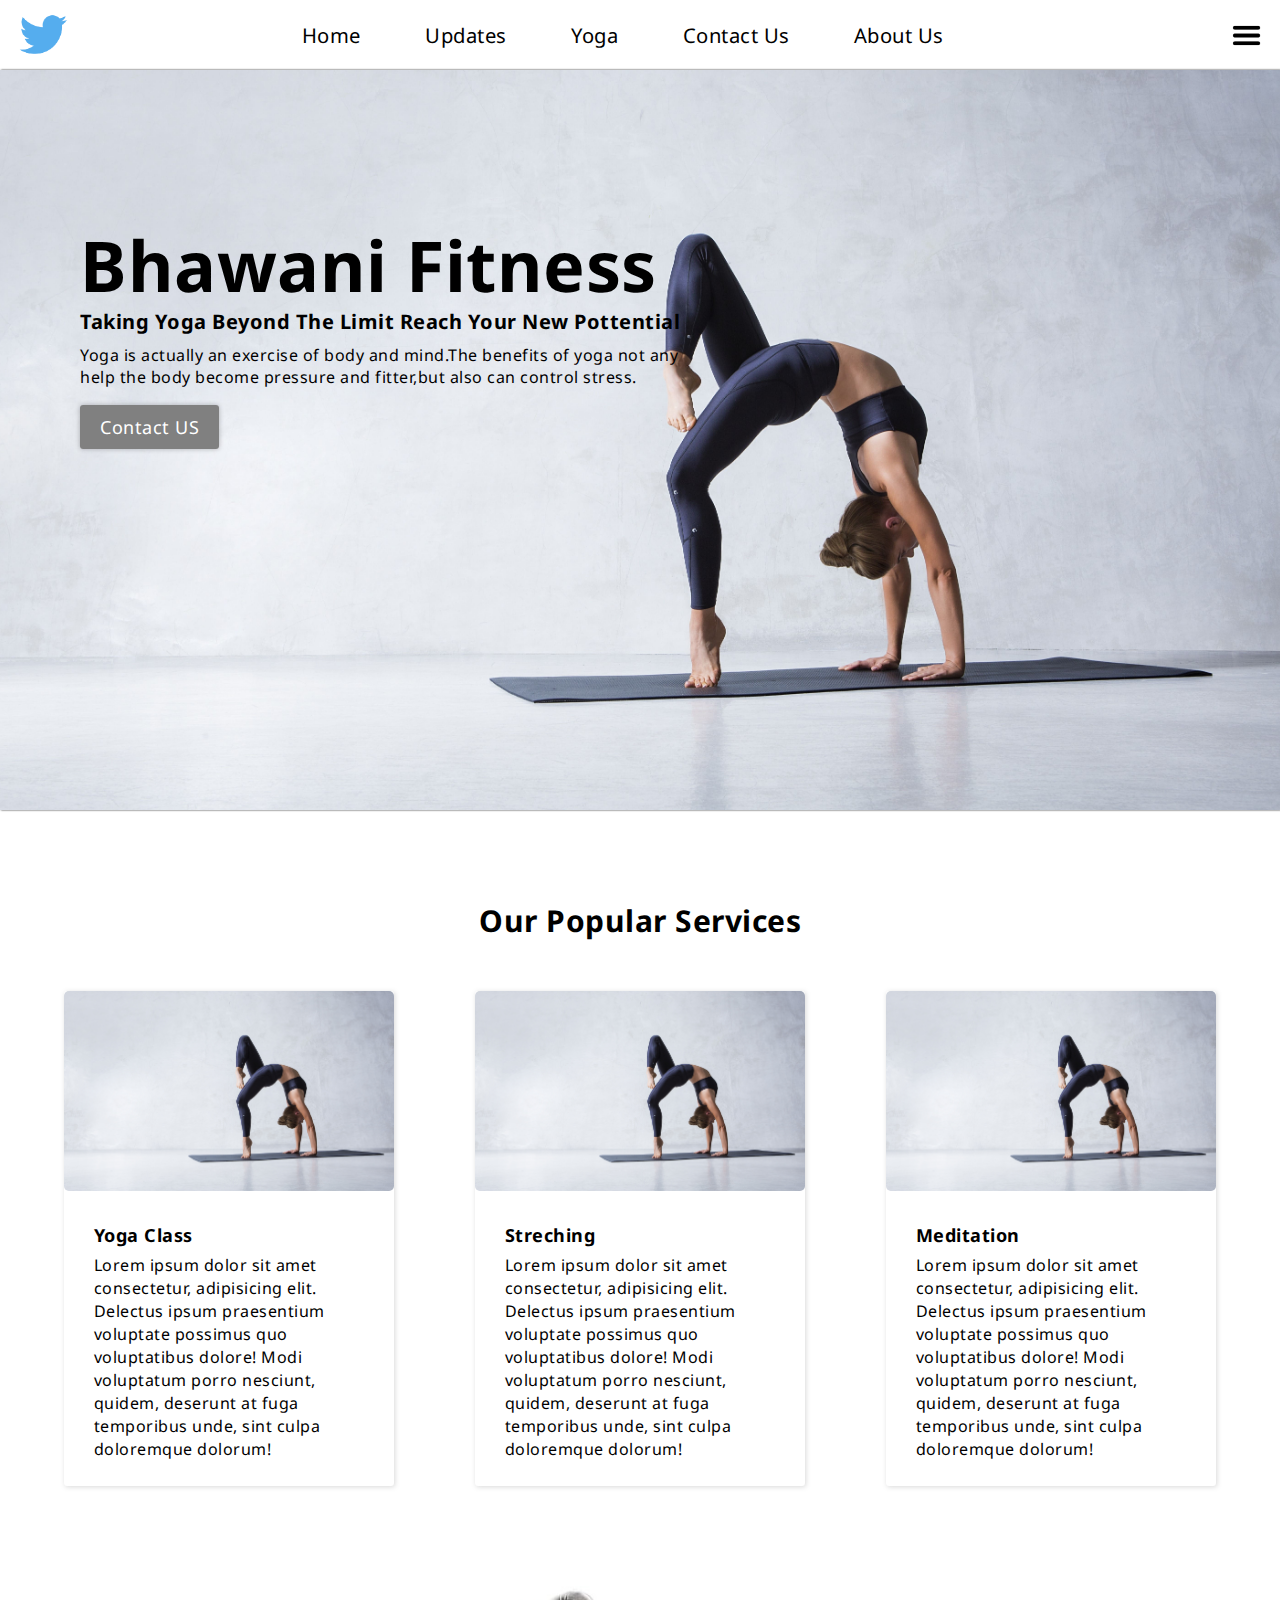
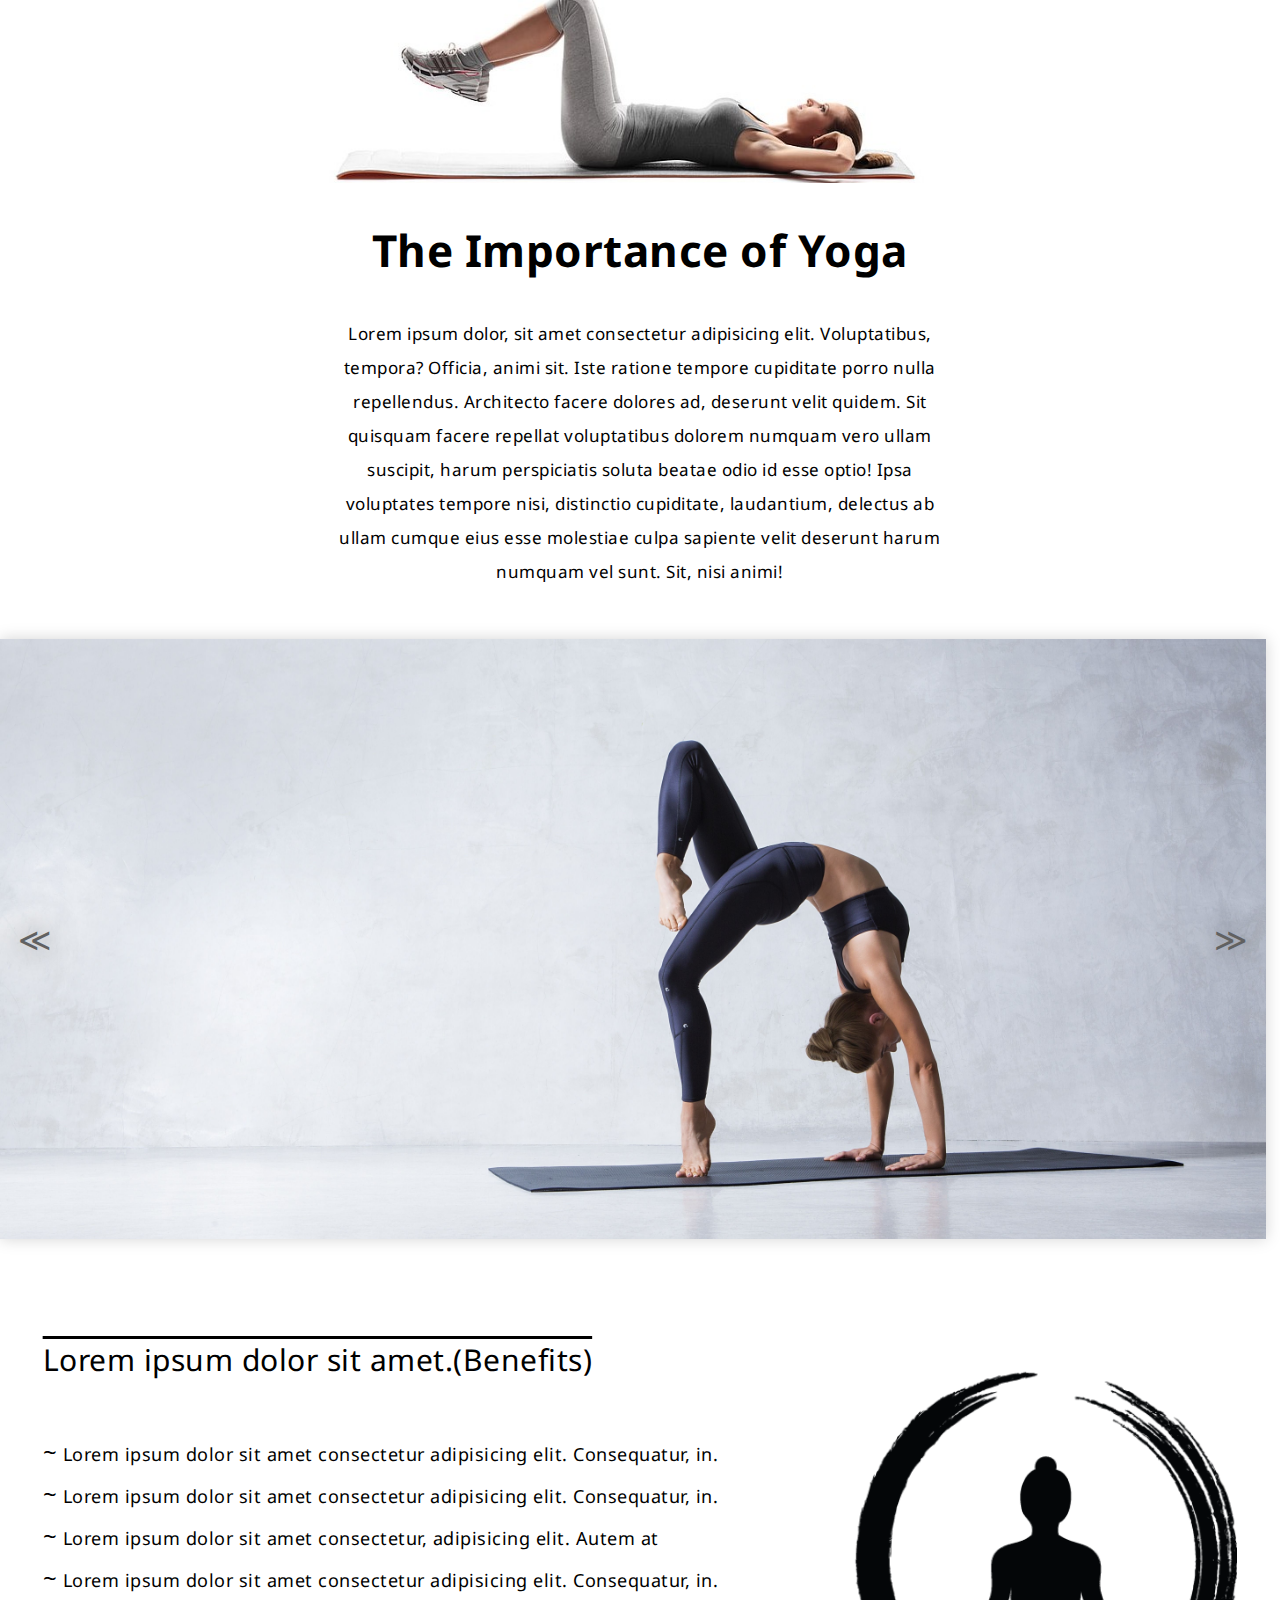
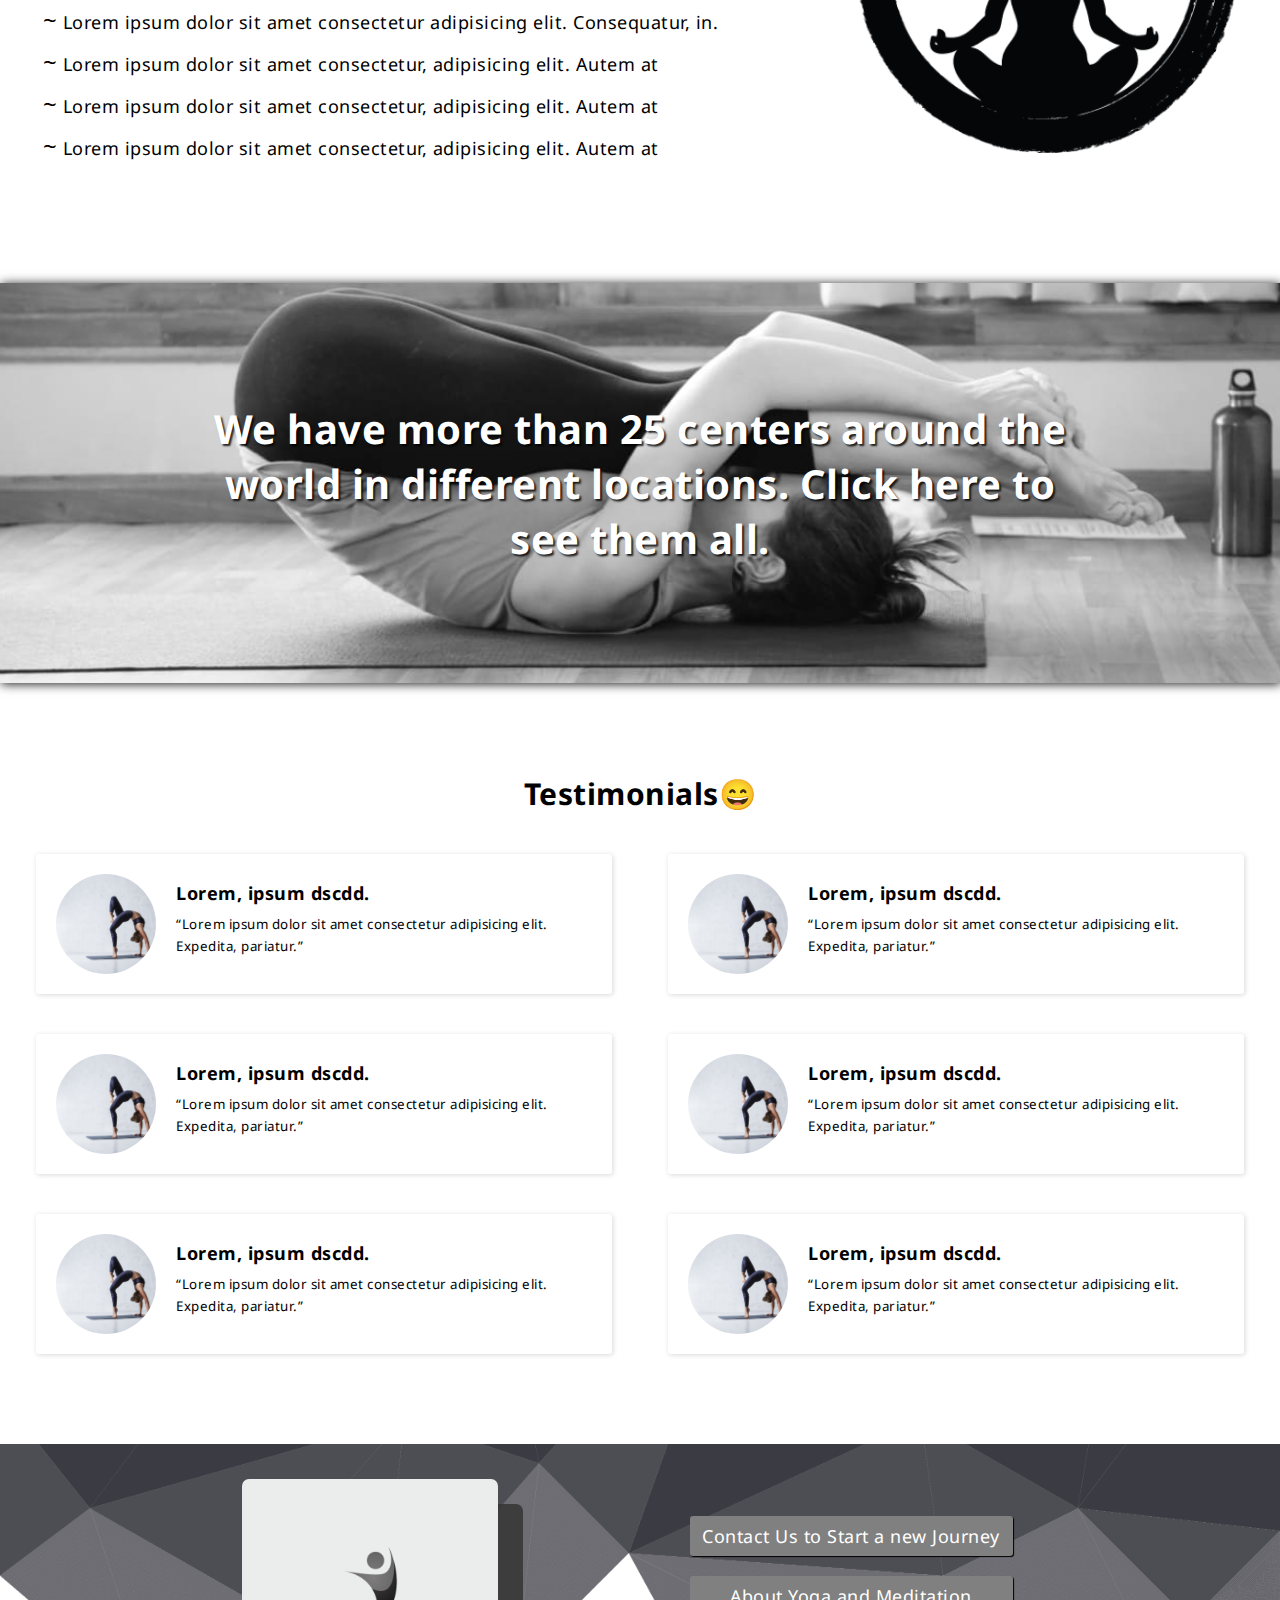
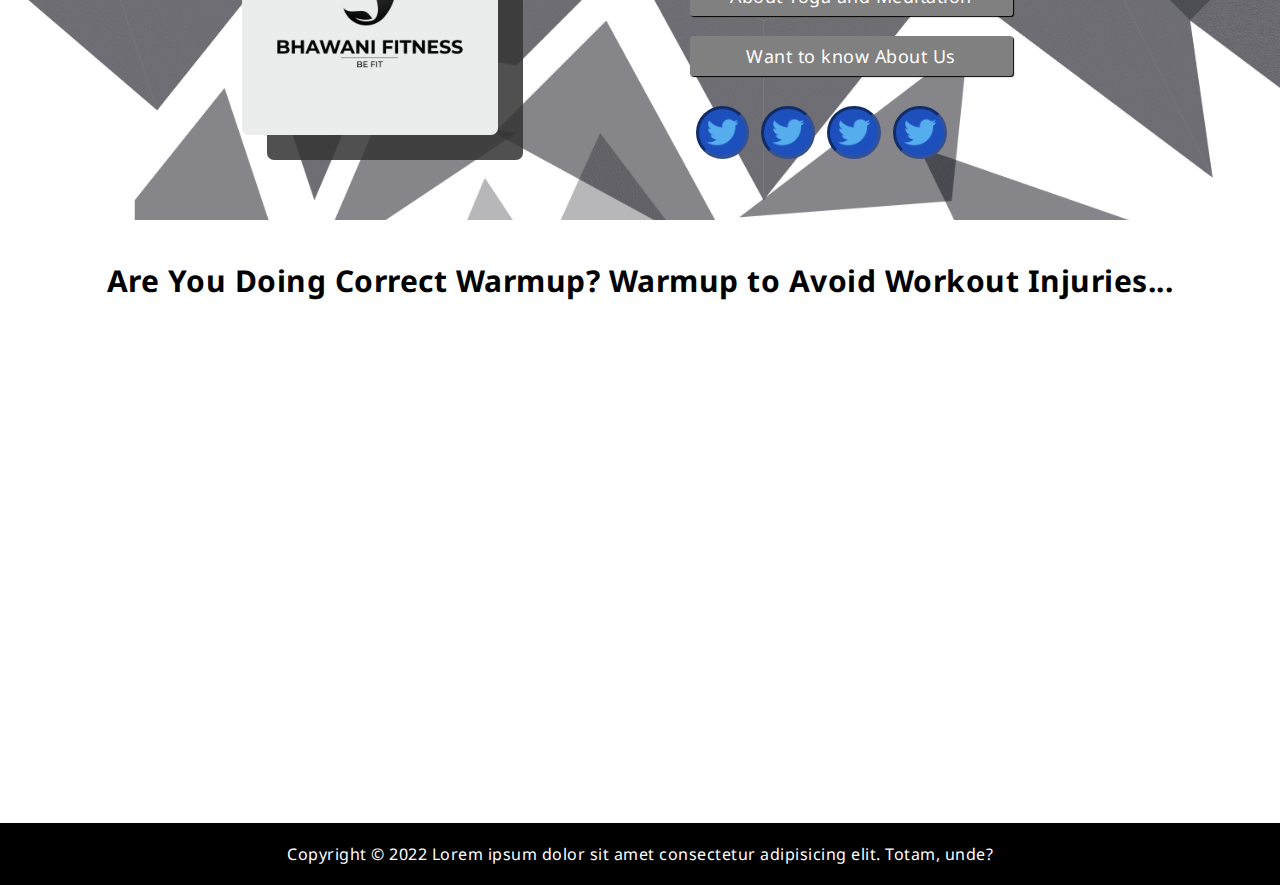
==== commit 5ff2f3cf: "bug" ====
--- a/index.html
+++ b/index.html
@@ -5,7 +5,7 @@
     <meta http-equiv="X-UA-Compatible" content="IE=edge" />
     <meta name="viewport" content="width=device-width, initial-scale=1.0" />
     <title>Bhawani Fitness | Home</title>
-    <link rel="icon" type="image/x-icon" href="./images/logoo.JPG">
+    <link rel="icon" type="image/x-icon" href="./images/logoo.JPG" />
     <link rel="stylesheet" href="style.css" />
   </head>
   <body>
@@ -19,7 +19,8 @@
         <a href="./contactus/contactus.html">Contact Us</a>
         <a href="./aboutus/aboutus.html">About Us</a>
       </div>
-      <img id="burger" src="./images/hamburger.png" alt="hamburger" />
+      <img id="burger" src="./images/hamburger.png" alt="ham" />
+      <img id="burger2" src="./images/cross.png" alt="hamr" />
     </nav>
     <!-- hero -->
     <section class="home-hero">
